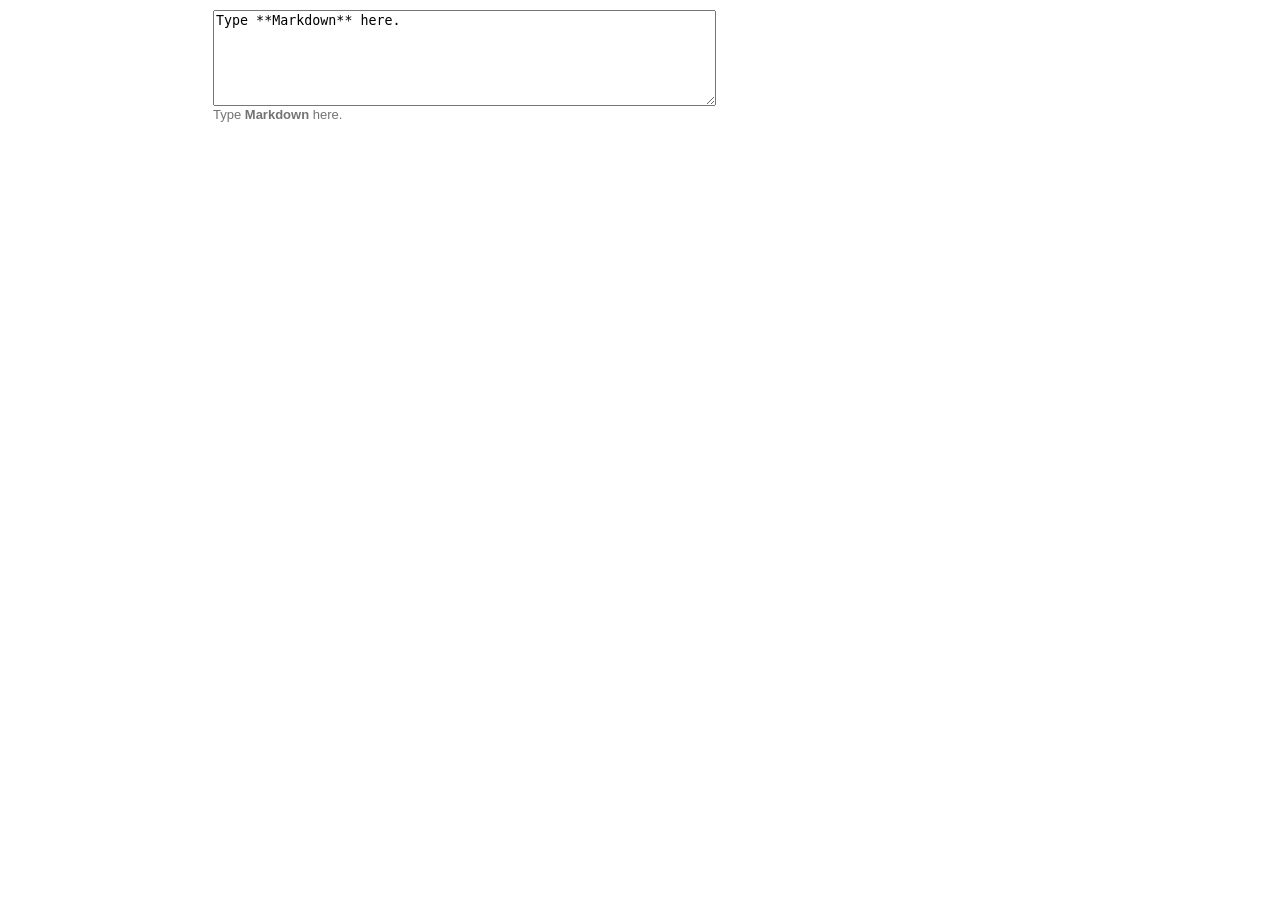
==== markdown/index.html @ f4fca853 "第一次初始化" ====
<DOCTYPE html>
<html>
<head>
	<title>合适的markdown编辑器样式</title>
	<link rel="stylesheet" href="index.css">
</head>
  <body>
      <textarea id="text-input" oninput="this.editor.update()"
                    rows="6" cols="60">Type **Markdown** here.</textarea>
		        <div id="preview"> </div>
			    <script src="./markdown.min.js"></script>
			        <script>
				      function Editor(input, preview) {
					              this.update = function () {
							                preview.innerHTML = markdown.toHTML(input.value);
									        };
						              input.editor = this;
							              this.update();
								            }
      var $ = function (id) { return document.getElementById(id); };
      new Editor($("text-input"), $("preview"));
          </script>
	    </body>
	    </html>
---- markdown/index.css ----
h1,
h2,
h3,
h4,
h5,
h6,
p,
blockquote {
    margin: 0;
    padding: 0;
}
body {
    font-family: "Helvetica Neue", Helvetica, "Hiragino Sans GB", Arial, sans-serif;
    font-size: 13px;
    line-height: 18px;
    color: #737373;
    background-color: white;
    margin: 10px 13px 10px 13px;
}
table {
    margin: 10px 0 15px 0;
    border-collapse: collapse;
}
td,th { 
    border: 1px solid #ddd;
    padding: 3px 10px;
}
th {
    padding: 5px 10px;  
}

a {
    color: #0069d6;
}
a:hover {
    color: #0050a3;
    text-decoration: none;
}
a img {
    border: none;
}
p {
    margin-bottom: 9px;
}
h1,
h2,
h3,
h4,
h5,
h6 {
    color: #404040;
    line-height: 36px;
}
h1 {
    margin-bottom: 18px;
    font-size: 30px;
}
h2 {
    font-size: 24px;
}
h3 {
    font-size: 18px;
}
h4 {
    font-size: 16px;
}
h5 {
    font-size: 14px;
}
h6 {
    font-size: 13px;
}
hr {
    margin: 0 0 19px;
    border: 0;
    border-bottom: 1px solid #ccc;
}
blockquote {
    padding: 13px 13px 21px 15px;
    margin-bottom: 18px;
    font-family:georgia,serif;
    font-style: italic;
}
blockquote:before {
    content:"\201C";
    font-size:40px;
    margin-left:-10px;
    font-family:georgia,serif;
    color:#eee;
}
blockquote p {
    font-size: 14px;
    font-weight: 300;
    line-height: 18px;
    margin-bottom: 0;
    font-style: italic;
}
code, pre {
    font-family: Monaco, Andale Mono, Courier New, monospace;
}
code {
    background-color: #fee9cc;
    color: rgba(0, 0, 0, 0.75);
    padding: 1px 3px;
    font-size: 12px;
    -webkit-border-radius: 3px;
    -moz-border-radius: 3px;
    border-radius: 3px;
}
pre {
    display: block;
    padding: 14px;
    margin: 0 0 18px;
    line-height: 16px;
    font-size: 11px;
    border: 1px solid #d9d9d9;
    white-space: pre-wrap;
    word-wrap: break-word;
}
pre code {
    background-color: #fff;
    color:#737373;
    font-size: 11px;
    padding: 0;
}
sup {
    font-size: 0.83em;
    vertical-align: super;
    line-height: 0;
}
* {
    -webkit-print-color-adjust: exact;
}
@media screen and (min-width: 914px) {
    body {
        width: 854px;
        margin:10px auto;
    }
}
@media print {
    body,code,pre code,h1,h2,h3,h4,h5,h6 {
        color: black;
    }
    table, pre {
        page-break-inside: avoid;
    }
}
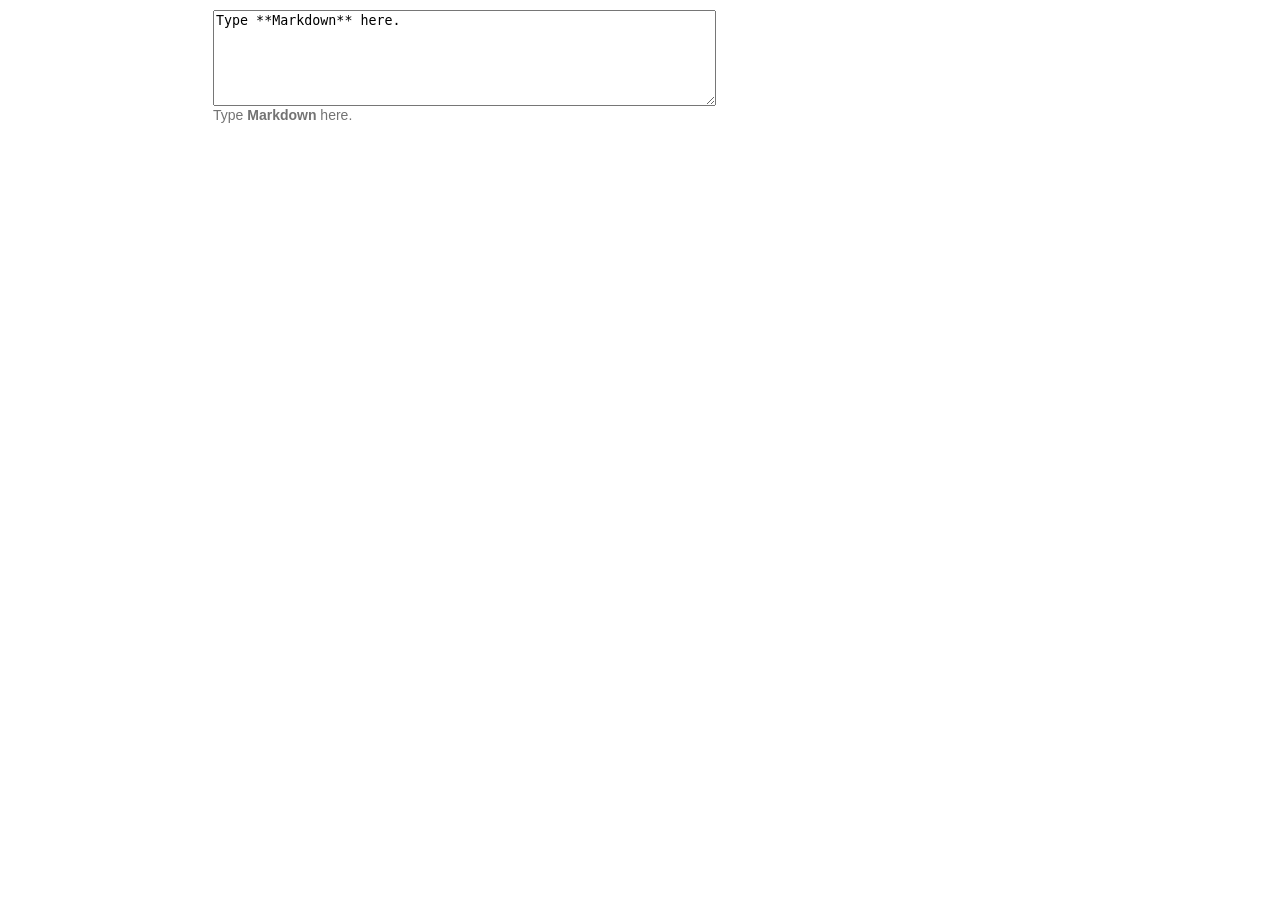
==== commit 338cb212: "本次提交增加了高亮 highlight.js 组件 修改了 markdown组件的样式" ====
--- a/markdown/index.html
+++ b/markdown/index.html
@@ -1,25 +1,29 @@
 <DOCTYPE html>
-<html>
-<head>
-	<title>合适的markdown编辑器样式</title>
-	<link rel="stylesheet" href="index.css">
-</head>
-  <body>
-      <textarea id="text-input" oninput="this.editor.update()"
-                    rows="6" cols="60">Type **Markdown** here.</textarea>
-		        <div id="preview"> </div>
-			    <script src="./markdown.min.js"></script>
-			        <script>
-				      function Editor(input, preview) {
-					              this.update = function () {
-							                preview.innerHTML = markdown.toHTML(input.value);
-									        };
-						              input.editor = this;
-							              this.update();
-								            }
-      var $ = function (id) { return document.getElementById(id); };
-      new Editor($("text-input"), $("preview"));
-          </script>
-	    </body>
-	    </html>
+    <html>
 
+    <head>
+        <title>合适的markdown编辑器样式</title>
+        <link rel="stylesheet" href="css/index.css">
+    </head>
+
+    <body>
+        <textarea id="text-input" oninput="this.editor.update()" rows="6" cols="60">Type **Markdown** here.</textarea>
+        <div id="preview"> </div>
+        <script src="js/jquery.min.js"></script>
+		 <script src="js/markdown.min.js"></script>
+        <script>
+        function Editor(input, preview) {
+            this.update = function() {
+                preview.innerHTML = markdown.toHTML(input.value);
+            };
+            input.editor = this;
+            this.update();
+        }
+        var $ = function(id) {
+            return document.getElementById(id);
+        };
+        new Editor($("text-input"), $("preview"));
+        </script>
+    </body>
+
+    </html>
--- a/markdown/css/index.css
+++ b/markdown/css/index.css
@@ -0,0 +1,147 @@
+h1,
+h2,
+h3,
+h4,
+h5,
+h6,
+p,
+blockquote {
+    margin: 0;
+    padding: 0;
+}
+body {
+    font-family: "Helvetica Neue", Helvetica, "Hiragino Sans GB", Arial, sans-serif;
+    font-size: 14px;
+    line-height: 18px;
+    color: #737373;
+    background-color: white;
+    margin: 10px 13px 10px 13px;
+}
+table {
+    margin: 10px 0 15px 0;
+    border-collapse: collapse;
+}
+td,th { 
+    border: 1px solid #ddd;
+    padding: 3px 10px;
+}
+th {
+    padding: 5px 10px;  
+}
+
+a {
+    color: #0069d6;
+}
+a:hover {
+    color: #0050a3;
+    text-decoration: none;
+}
+a img {
+    border: none;
+}
+p {
+    margin-bottom: 9px;
+}
+h1,
+h2,
+h3,
+h4,
+h5,
+h6 {
+    color: #404040;
+    line-height: 36px;
+}
+h1 {
+    margin-bottom: 18px;
+    font-size: 30px;
+}
+h2 {
+    font-size: 24px;
+}
+h3 {
+    font-size: 18px;
+}
+h4 {
+    font-size: 16px;
+}
+h5 {
+    font-size: 14px;
+}
+h6 {
+    font-size: 13px;
+}
+hr {
+    margin: 0 0 19px;
+    border: 0;
+    border-bottom: 1px solid #ccc;
+}
+blockquote {
+    padding: 13px 13px 21px 15px;
+    margin-bottom: 18px;
+    font-family:georgia,serif;
+    font-style: italic;
+}
+blockquote:before {
+    content:"\201C";
+    font-size:40px;
+    margin-left:-10px;
+    font-family:georgia,serif;
+    color:#eee;
+}
+blockquote p {
+    font-size: 14px;
+    font-weight: 300;
+    line-height: 18px;
+    margin-bottom: 0;
+    font-style: italic;
+}
+code, pre {
+    font-family: Monaco, Andale Mono, Courier New, monospace;
+}
+code {
+    background-color: #fee9cc;
+    color: rgba(0, 0, 0, 0.75);
+    padding: 1px 3px;
+    font-size: 12px;
+    -webkit-border-radius: 3px;
+    -moz-border-radius: 3px;
+    border-radius: 3px;
+}
+pre {
+    display: block;
+    padding: 14px;
+    margin: 0 0 18px;
+    line-height: 16px;
+    font-size: 11px;
+    border: 1px solid #d9d9d9;
+    white-space: pre-wrap;
+    word-wrap: break-word;
+}
+pre code {
+    background-color: #fff;
+    color:#737373;
+    font-size: 11px;
+    padding: 0;
+}
+sup {
+    font-size: 0.83em;
+    vertical-align: super;
+    line-height: 0;
+}
+* {
+    -webkit-print-color-adjust: exact;
+}
+@media screen and (min-width: 914px) {
+    body {
+        width: 854px;
+        margin:10px auto;
+    }
+}
+@media print {
+    body,code,pre code,h1,h2,h3,h4,h5,h6 {
+        color: black;
+    }
+    table, pre {
+        page-break-inside: avoid;
+    }
+}
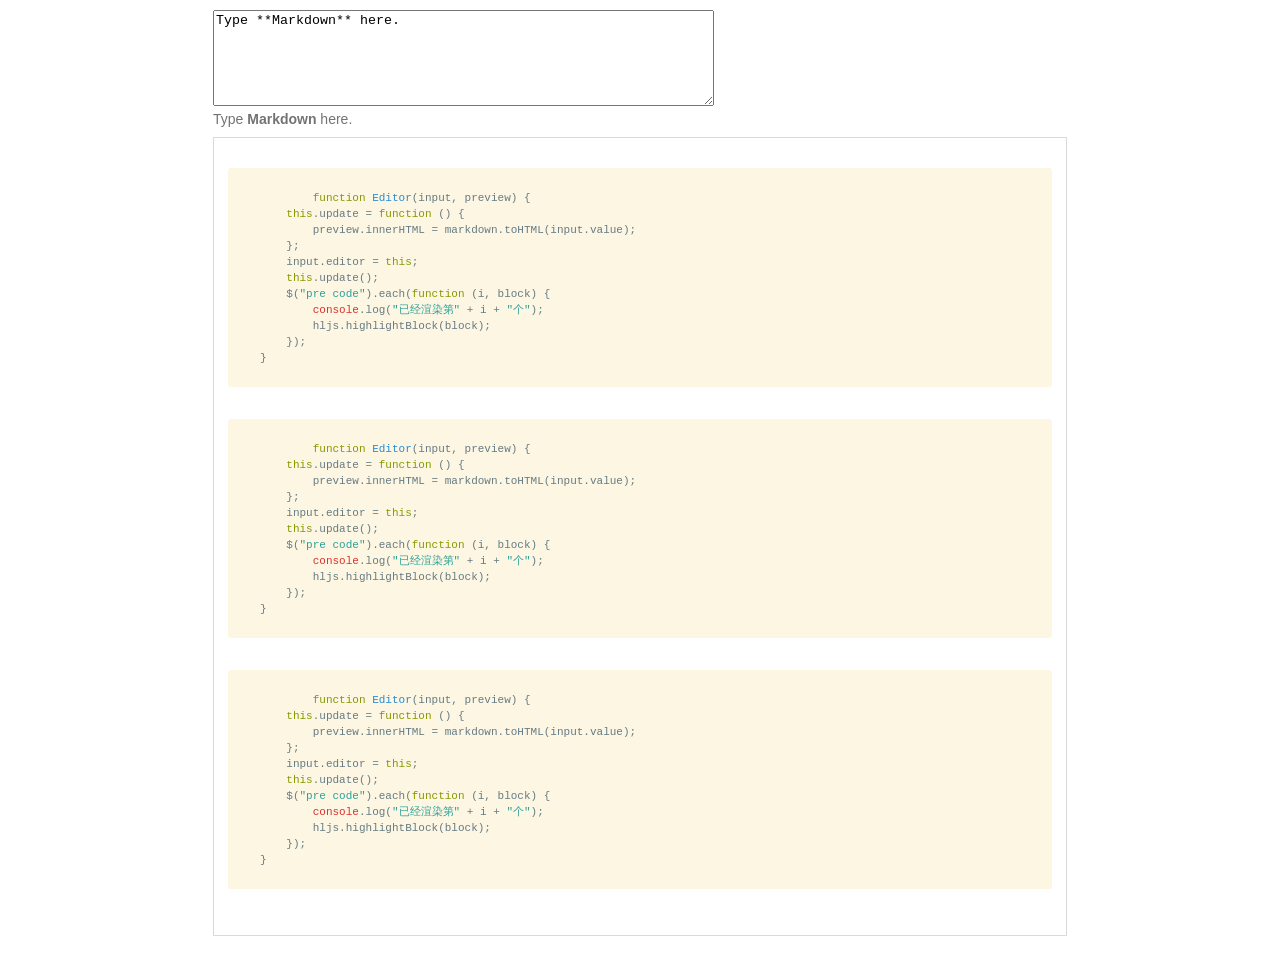
==== commit ebb1a429: "markdown目录为高亮代码的实例" ====
--- a/markdown/index.html
+++ b/markdown/index.html
@@ -1,29 +1,86 @@
-<DOCTYPE html>
-    <html>
+<!doctype html>
+<html>
 
-    <head>
-        <title>合适的markdown编辑器样式</title>
-        <link rel="stylesheet" href="css/index.css">
-    </head>
+<head>
+    <title>合适的markdown编辑器样式</title>
+    <link rel="stylesheet" href="styles/solarized-light.css">
+    <link rel="stylesheet" href="css/index.css">
+</head>
 
-    <body>
-        <textarea id="text-input" oninput="this.editor.update()" rows="6" cols="60">Type **Markdown** here.</textarea>
-        <div id="preview"> </div>
-        <script src="js/jquery.min.js"></script>
-		 <script src="js/markdown.min.js"></script>
-        <script>
-        function Editor(input, preview) {
-            this.update = function() {
-                preview.innerHTML = markdown.toHTML(input.value);
-            };
-            input.editor = this;
-            this.update();
-        }
-        var $ = function(id) {
-            return document.getElementById(id);
+<body>
+<textarea id="text-input" oninput="this.editor.update()" rows="6" cols="60">Type **Markdown** here.</textarea>
+
+<div id="preview">
+
+</div>
+<div id="content">
+        <pre>
+    <code>
+            function Editor(input, preview) {
+        this.update = function () {
+            preview.innerHTML = markdown.toHTML(input.value);
         };
-        new Editor($("text-input"), $("preview"));
-        </script>
-    </body>
+        input.editor = this;
+        this.update();
+        $("pre code").each(function (i, block) {
+            console.log("已经渲染第" + i + "个");
+            hljs.highlightBlock(block);
+        });
+    }
+    </code>
+        <code>
+            function Editor(input, preview) {
+        this.update = function () {
+            preview.innerHTML = markdown.toHTML(input.value);
+        };
+        input.editor = this;
+        this.update();
+        $("pre code").each(function (i, block) {
+            console.log("已经渲染第" + i + "个");
+            hljs.highlightBlock(block);
+        });
+    }
+    </code>
+        <code>
+            function Editor(input, preview) {
+        this.update = function () {
+            preview.innerHTML = markdown.toHTML(input.value);
+        };
+        input.editor = this;
+        this.update();
+        $("pre code").each(function (i, block) {
+            console.log("已经渲染第" + i + "个");
+            hljs.highlightBlock(block);
+        });
+    }
+    </code>
+  </pre>
+</div>
+<script src="js/jquery-3.1.1.min.js"></script>
+<script src="js/highlight.pack.js"></script>
+<script>hljs.initHighlightingOnLoad();</script>
+<script src="js/markdown.min.js"></script>
+<script>
+    var $a = function (id) {
+        return document.getElementById(id);
+    };
+    $(document).ready(function () {
+        new Editor($a("text-input"), $a("preview"));
+    });
+    function Editor(input, preview) {
+        this.update = function () {
+            preview.innerHTML = markdown.toHTML(input.value);
+        };
+        input.editor = this;
+        this.update();
+        $("pre code").each(function (i, block) {
+            console.log("已经渲染第" + i + "个");
+            hljs.highlightBlock(block);
+        });
 
-    </html>
+    }
+
+</script>
+</body>
+
+</html>
--- a/markdown/styles/solarized-light.css
+++ b/markdown/styles/solarized-light.css
@@ -0,0 +1,84 @@
+/*
+
+Orginal Style from ethanschoonover.com/solarized (c) Jeremy Hull <sourdrums@gmail.com>
+
+*/
+
+.hljs {
+  display: block;
+  overflow-x: auto;
+  padding: 0.5em;
+  background: #fdf6e3;
+  color: #657b83;
+}
+
+.hljs-comment,
+.hljs-quote {
+  color: #93a1a1;
+}
+
+/* Solarized Green */
+.hljs-keyword,
+.hljs-selector-tag,
+.hljs-addition {
+  color: #859900;
+}
+
+/* Solarized Cyan */
+.hljs-number,
+.hljs-string,
+.hljs-meta .hljs-meta-string,
+.hljs-literal,
+.hljs-doctag,
+.hljs-regexp {
+  color: #2aa198;
+}
+
+/* Solarized Blue */
+.hljs-title,
+.hljs-section,
+.hljs-name,
+.hljs-selector-id,
+.hljs-selector-class {
+  color: #268bd2;
+}
+
+/* Solarized Yellow */
+.hljs-attribute,
+.hljs-attr,
+.hljs-variable,
+.hljs-template-variable,
+.hljs-class .hljs-title,
+.hljs-type {
+  color: #b58900;
+}
+
+/* Solarized Orange */
+.hljs-symbol,
+.hljs-bullet,
+.hljs-subst,
+.hljs-meta,
+.hljs-meta .hljs-keyword,
+.hljs-selector-attr,
+.hljs-selector-pseudo,
+.hljs-link {
+  color: #cb4b16;
+}
+
+/* Solarized Red */
+.hljs-built_in,
+.hljs-deletion {
+  color: #dc322f;
+}
+
+.hljs-formula {
+  background: #eee8d5;
+}
+
+.hljs-emphasis {
+  font-style: italic;
+}
+
+.hljs-strong {
+  font-weight: bold;
+}
